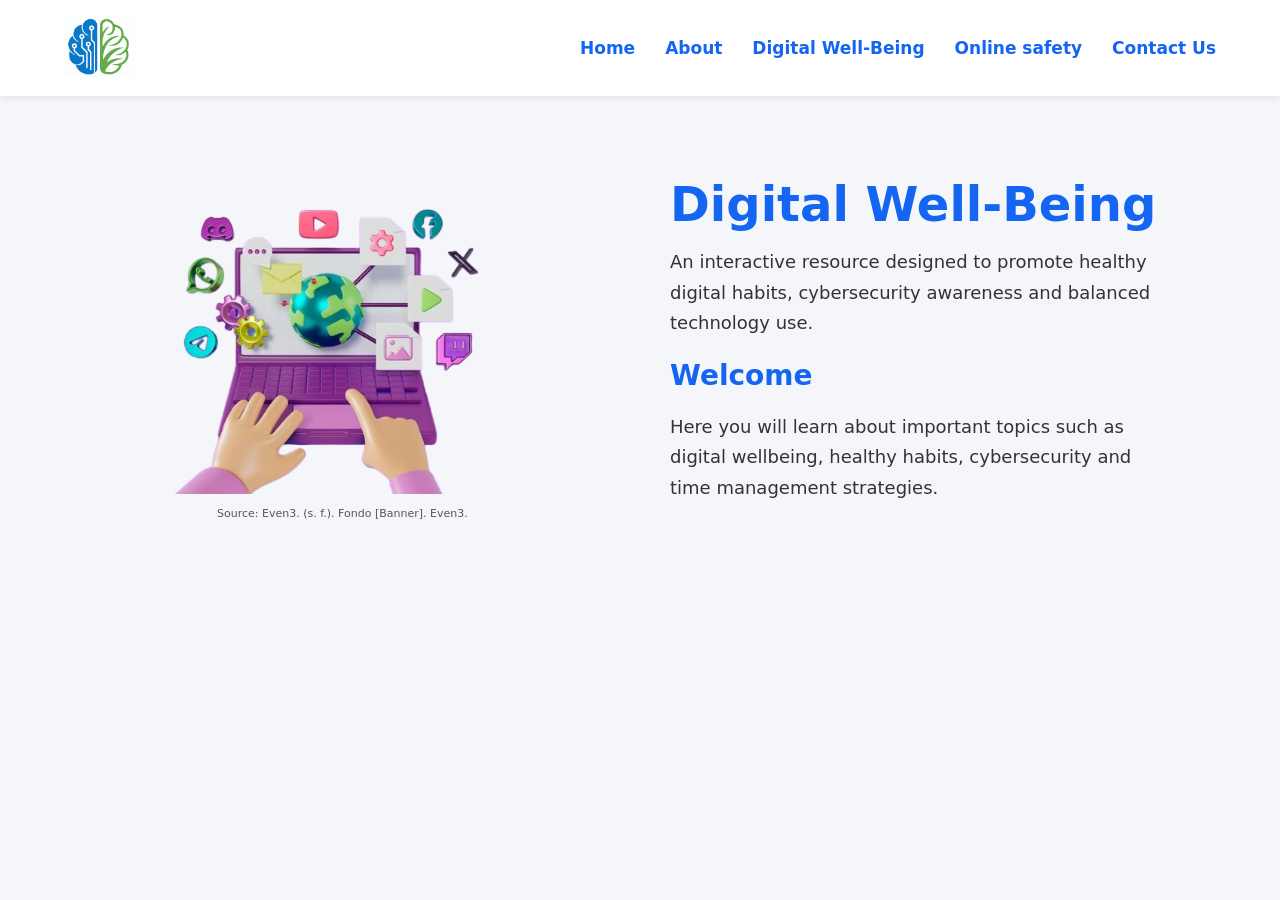
==== index.html @ 3cb7f9da "Add files via upload" ====
<!DOCTYPE html>
<html lang="en">
<head>
<meta charset="UTF-8">
<meta name="viewport" content="width=device-width, initial-scale=1.0">
<title>Digital Well-Being</title>
<link rel="stylesheet" href="styles.css">
</head>

<body>

<header>
<div class="header-container">

<div class="logo">
<img src="imagenes-web/f0b4ffb8-26bf-4693-9f41-32cd80c7.png" alt="Logo de mi web">
</div>

<nav class="menu">
<ul>
<li><a href="index.html">Home</a></li>
<li><a href="about.html#about">About</a></li>
<li><a href="digital.html#digital">Digital Well-Being</a></li>
<li><a href="online.html#online">Online safety</a></li>
<li><a href="contacto.html#contacto">Contact Us</a></li>
</ul>
</nav>

</div>
</header>

<!-- HERO / PORTADA -->
<section class="hero">

<div class="hero-image">
<img src="imagenes-web/Introdduciion-removebg-preview.png" alt="Digital Wellbeing">
  <div class="hero-image">
    <p class="img-reference">
        Source: Even3. (s. f.). Fondo [Banner]. Even3.
    </p>
</div>
</div>

<div class="hero-text">

<h1>Digital Well-Being</h1>

<p>
An interactive resource designed to promote healthy digital habits,
cybersecurity awareness and balanced technology use.
</p>

<h2>Welcome</h2>

<p>
Here you will learn about important topics such as digital wellbeing,
healthy habits, cybersecurity and time management strategies.
</p>

</div>

</section>


</body>
</html>
---- styles.css ----
* {
    padding: 0;
    margin: 0;
    box-sizing: border-box;
    font-family: system-ui, -apple-system, BlinkMacSystemFont, 'Segoe UI', Roboto;
}

body{
    background-color:#f4f6f9;
}

.hero{
    display:flex;
    align-items:center;
    justify-content:center;
    padding:80px 8%;
    gap:60px;
}

/* imagen */
.hero-image{
    flex:1;
}

.hero-image img{
    width:100%;
    max-width:450px;
}

/* texto */
.hero-text{
    flex:1;
}

.hero-text h1{
    font-size:48px;
    color:#1365f2;
    margin-bottom:15px;
}

.hero-text h2{
    font-size:28px;
    color:#1365f2;
    margin-top:20px;
}

.hero-text p{
    font-size:18px;
    color:#333;
    line-height:1.7;
    margin-bottom:20px;
}

/* HEADER */
header {
    background-color: white;
    padding: 15px 5%;
    box-shadow: 0 2px 6px rgba(34, 34, 34, 0.08);

}

/* CONTENEDOR FLEX */
.header-container {
    display: flex;
    align-items: center;
    justify-content: space-between;
}

/* LOGO */
.logo img {
    width: 70px;
    height: auto;
}

/* NAV */
nav {
    display: flex;
    align-items: center;
    gap: 35px;
    margin-left: auto;
}

/* LINKS */
nav a {
    text-decoration: none;
    color: rgb(19, 101, 242);
    font-size: 17px;
    font-weight: 600;
    transition: 0.3s ease;
}

/* HOVER CORRECTO */
nav a:hover {
    color: #0b4edb;
    transform: translateY(-2px);
}

.navbar button {
    width: 90px;
    padding: 7px 0;
    text-align: center;
}

/* MENU LISTA */
.menu ul{
    list-style: none;      /* quita los puntos */
    display: flex;         /* pone el menú horizontal */
    align-items: center;
    gap: 30px;
}

/* ITEMS */
.menu li{
    display: inline;
}

/* TEXTO */
.left-side p,
.right-side p {
    font-size: 18px;
    line-height: 1.8;
    color: #333;   /* ⚫ gris elegante */
    margin-bottom: 25px;
    max-width: 480px;
    letter-spacing: 0.3px;
}


html {
    scroll-behavior: smooth;
}

.about-section{
    padding:150px 8% 60px;
    width:100%;
}

.about-contenido{
    display:flex;
    align-items:center;
    justify-content:space-between;
    gap:60px;
}

/* TEXTO */
.about-texto{
    width:55%;
}

.about-section h2{
    font-size:38px;
    color:#1365f2;
    margin-bottom:20px;
}

.about-section h3{
    font-size:24px;
    color:#1365f2;
    margin-top:25px;
    margin-bottom:10px;
}

.about-section p{
    font-size:18px;
    color:#333;
    line-height:1.8;
}

/* IMAGEN */
.about-imagen{
    width:45%;
    display:flex;
    flex-direction:column;
    align-items:flex-end;
}

.about-imagen img{
    width:480px;
    max-width:100%;
    height:auto;
    border-radius:10px;
}

.img-reference{
    width:480px;
    max-width:100%;
    font-size:11px;
    color:#555;
    margin-top:8px;
    line-height:1.4;
    text-align:left;
}

/* RESPONSIVE */
@media(max-width:800px){

    .about-contenido{
        flex-direction:column;
        text-align:center;
    }

    .about-texto,
    .about-imagen{
        width:100%;
    }

    .about-imagen{
        align-items:center;
        margin-top:30px;
    }

    .img-reference{
        text-align:left;
    }
}

/* ===== ESTILO GENERAL DE TÍTULOS Y TEXTO ===== */

section h2 {
    font-size: 38px;
    color: #1365f2;
    margin-bottom: 20px;
}

section h3 {
    font-size: 24px;
    color: #1365f2;
    margin-top: 30px;
    margin-bottom: 10px;
}

section p {
    font-size: 18px;
    color: #333;
    line-height: 1.8;
}


/* ===== SECCIÓN BIENESTAR DIGITAL ===== */

.BienestarDigital {
    padding: 60px 8% ;
    margin-top: -20px;         /* lo sube un poco */
}

.bienestar-contenido {
    max-width: 1200px;
    width: 100%;
    margin: 0 auto;
    display: flex;
    flex-direction: column;
}

/* ===== IMÁGENES ===== */
.bienestar-imagen {
    display: flex;
    justify-content: center;
    align-items: flex-start;
    gap: 40px;
    flex-wrap: wrap;
    margin-top: 60px;
    padding: 0 40px;   /*separa de los bordes */
}

.bienestar-imagen img {
    width: 400px;              /* tamaño un poco mayor */
    height: auto;
}



/* ===== RESPONSIVE ===== */

@media (max-width: 768px) {

    .header-container{
        flex-direction: column;
        text-align: center;
    }

    nav{
        flex-direction: column;
        gap: 10px;
    }

    .split-section{
        flex-direction: column;
        text-align: center;
    }

    .inicio-contenido,
    .bienestar-contenido,
    .habitos-contenido,
    .ciberseguridad-contenido{
        flex-direction: column;
        text-align: center;
    }

    .habitos-imagen{
        gap: 40px;
        margin-top: 40px;
    }

}

/* ===== SECCIÓN HABITOS ===== */

.healthy-habits {
    padding: 80px 8%;
}

.habitos-contenido {
    max-width: 1200px;
    margin: 0 auto;
    display: flex;
    align-items: flex-start;   /* importante para que no se centren verticalmente */
    gap: 60px;
}

/* TEXTO */
.habitos-texto {
    width: 60%;
}

/* IMÁGENES */
.habitos-imagen {
    width: 70%;
    display: flex;
    flex-direction: column;   /*  una debajo de la otra */
    align-items: center;      /* centradas */
    gap: 60px;                /* espacio entre ellas */
    margin-top: 90px; 
}

.habitos-imagen img {
    width: 350px;
    max-width: 100%;
    height: auto;
    border-radius: 12px;
}
/* ===== RESPONSIVE GENERAL ===== */

@media (max-width: 900px) {
    .doble-bloque {
        flex-direction: column;
        align-items: center;
        text-align: center;
    }

    .vertical-line {
        display: none; /* ocultamos línea en móvil */
    }

    .columna {
        width: 100%;
    }
}

.video-section{
text-align:center;
padding:80px 8%;
}

.video-container{
display:flex;
justify-content:center;
margin-top:30px;
}

.video-container iframe{
max-width:100%;
border-radius:12px;
}


/* ===== SECCIÓN CIBERSEGURIDAD ===== */

.Cybersecurity {
    padding: 80px 8%;
}

.ciberseguridad-contenido {
    max-width: 1200px;
    margin: 0 auto;
    display: flex;
    align-items: center;   /* centra verticalmente */
    justify-content: space-between;
    gap: 60px;
}

/* TEXTO */
.ciberseguridad-texto {
    width: 60%;
}

/* IMAGEN */
.ciberseguridad-imagen {
    width: 40%;
    display: flex;
    justify-content: center;
}

.ciberseguridad-imagen img {
    width: 400px;
    max-width: 100%;
    height: auto;
    border-radius: 15px;
}

/* RESPONSIVE */
@media (max-width: 900px) {
    .ciberseguridad-contenido {
        flex-direction: column;
        text-align: center;
    }

    .ciberseguridad-texto,
    .ciberseguridad-imagen {
        width: 100%;
    }

    .ciberseguridad-imagen {
        margin-top: 40px;
    }
}

/* ===== SECCIÓN Cuestionario ===== */
.test-bienestar {
    padding: 100px 8% 100px;
    background-color: #ffffff;
    text-align: center;
}

.test-bienestar p {
    font-weight: 600;
    margin-top: 25px;
}

.test-bienestar label {
    display: block;
    margin: 5px 0;
}

.test-bienestar button {
    padding: 12px 30px;
    background-color: #1365f2;
    color: white;
    border: none;
    border-radius: 8px;
    cursor: pointer;
}

.test-bienestar button:hover {
    background-color: #0b4edb;
}

#resultadoTest {
    margin-top: 30px;
    font-size: 20px;
    color: #1365f2;
}

/* ===== Tabla ===== */
.tabla-estudio {
    width: 100%;
    max-width: 800px;
    border-collapse: collapse;
    margin: 30px auto;
    background: white;
    box-shadow: 0 4px 10px rgba(0,0,0,0.05);
}

.tabla-estudio th {
    background-color: #1365f2;
    color: white;
    padding: 12px;
}

.tabla-estudio td {
    padding: 12px;
    border: 1px solid #ddd;
    text-align: center;
}

.tabla-estudio tr:nth-child(even) {
    background-color: #f4f6f9;
}


.calculadora-estudio {
    max-width: 600px;
    margin: 40px auto;
    text-align: center;
}

.calculadora-estudio input {
    padding: 8px;
    width: 120px;
    margin: 10px;
}

.calculadora-estudio button {
    padding: 8px 20px;
    background-color: #1365f2;
    color: white;
    border: none;
    border-radius: 6px;
    cursor: pointer;
}

.calculadora-estudio button:hover {
    background-color: #0b4edb;
}

#resultadoEstudio {
    margin-top: 20px;
    font-weight: 600;
    color: #333;
}
.tiempo-contenido {
    max-width: 1200px;
    margin: 0 auto;
}

.tiempo-texto {
    max-width: 900px;
    margin: 0 auto;
}

/* ===== production ===== */
.digital-tools {
    padding: 60px 8%;
}

.digital-tools-texto {
    max-width: 2000px;   /* controla el ancho */
}

.digital-tools h2 {
    font-size: 38px;
    color: #1365f2;
    margin-bottom: 20px;
}

.digital-tools p {
    font-size: 18px;
    line-height: 1.8;
    color: #333;
}

.tiempo-imagen {
    display: flex;
    justify-content: center;  /* centra horizontal */
    align-items: center;      /* centra vertical si hay altura */
    margin-top: 40px;         /* espacio arriba */
}

.tiempo-imagen img {
    width: 400px;      /* tamaño controlado */
    max-width: 100%;
    height: auto;
}

/*===== Tabla ===== */

.consejos-section {
    padding: 40px 8% 80px 8%;
    text-align: center;
}

.tarjetas-contenedor {
    display: flex;
    justify-content: center;
    gap: 30px;
    flex-wrap: wrap;
    margin-top: 40px;
}

.tarjeta {
    background: white;
    width: 220px;
    height: 140px;
    display: flex;
    align-items: center;
    justify-content: center;
    border-radius: 12px;
    box-shadow: 0 4px 12px rgba(0,0,0,0.08);
    cursor: pointer;
    transition: 0.3s ease;
}

.tarjeta:hover {
    transform: translateY(-8px);
    box-shadow: 0 8px 20px rgba(0,0,0,0.15);
    background-color: #1365f2;
    color: white;
}

.mensaje-consejo {
    margin-top: 40px;
    font-size: 18px;
    font-weight: 500;
    color: #333;
}

/*===== redes sociales ===== */
.social-media {
    padding: 90px 8%;
}

.redes-texto {
    max-width: 900px;
    margin-left: 8%;
    text-align: left;
}

/* GRID 2x2 */
.redes-imagen {
    margin-top: 90px;
    display: grid;
    grid-template-columns: repeat(2, 1fr); /* 2 arriba, 2 abajo */
    gap: 40px;
    justify-items: center;
}

/* BLOQUE IMAGEN */
.bloque-imagen {
    display: flex;
    flex-direction: column;
    align-items: center;
    max-width: 260px;
}

/* IMAGEN MÁS GRANDE */
.bloque-imagen img {
    width: 260px;
    height: 200px;
    object-fit: cover;
    border-radius: 12px;
}

/* TEXTO SOURCE DEBAJO */
.img-reference {
    margin-top: 8px;
    font-size: 11px;
    color: #555;
    text-align: center;
    word-break: break-word;
}

@media (max-width: 900px) {
    .redes-imagen {
        grid-template-columns: repeat(2, 1fr);
    }
}

@media (max-width: 500px) {
    .redes-imagen {
        grid-template-columns: 1fr;
    }
}



/* ===== FINAL EVALUATION ===== */

.evaluacion-final{
padding:80px 8%;
max-width:900px;
margin:auto;
background-color: #ffffff;
}

.evaluacion-final h3{
margin-top:30px;
}

.evaluacion-final button{
padding:10px 20px;
background:#1365f2;
color:white;
border:none;
border-radius:6px;
cursor:pointer;
}

.evaluacion-final button:hover{
background:#0b4edb;
}

#resultadoFinal{
margin-top:30px;
padding:20px;
background:#f4f6f9;
border-radius:10px;
}


/* ===== FOOTER ===== */

footer{
text-align:center;
padding:30px;
background:#111;
color:white;
margin-top:60px;
}

/*====== contacto====== */

.contact-section {
    padding: 80px 8%;
    max-width: 800px;
}

.contact-section form {
    display: flex;
    flex-direction: column;
    gap: 15px;
    margin-top: 30px;
}

.contact-section input,
.contact-section textarea {
    padding: 10px;
    border-radius: 8px;
    border: 1px solid #ccc;
    font-family: inherit;
}

.contact-section textarea {
    resize: vertical;
}

.contact-section button {
    padding: 10px;
    background-color: #1365f2;
    color: white;
    border: none;
    border-radius: 6px;
    cursor: pointer;
}

.contact-section button:hover {
    background-color: #0b4edb;
}

#mensajeConfirmacion {
    margin-top: 20px;
    padding: 15px;
    border-radius: 8px;
    background-color: #f4f6f9;
    font-weight: 500;
}

@media (max-width: 768px) {

    .header-container{
        flex-direction: column;
        text-align: center;
    }

    .navbar{
        flex-direction: column;
        gap: 10px;
    }

    .split-section{
        flex-direction: column;
        text-align: center;
    }

    .inicio-contenido,
    .bienetar-contenido,
    .habitos-contenido,
    .ciberseguridad-contenido,
    .redes-contenido{
        flex-direction: column;
        text-align: center;
    }

    .redes-imagen img{
        width: 90%;
        margin-bottom: 10px;
    }

    img{
        max-width: 100%;
        height: auto;
    }

}

:root{
    --color-principal:#0b4edb;
    --color-texto:#333;
}

h1,h2,h3,h4,h5,h6{
    color: var(--color-principal);
}

p{
    color: var(--color-texto);
}
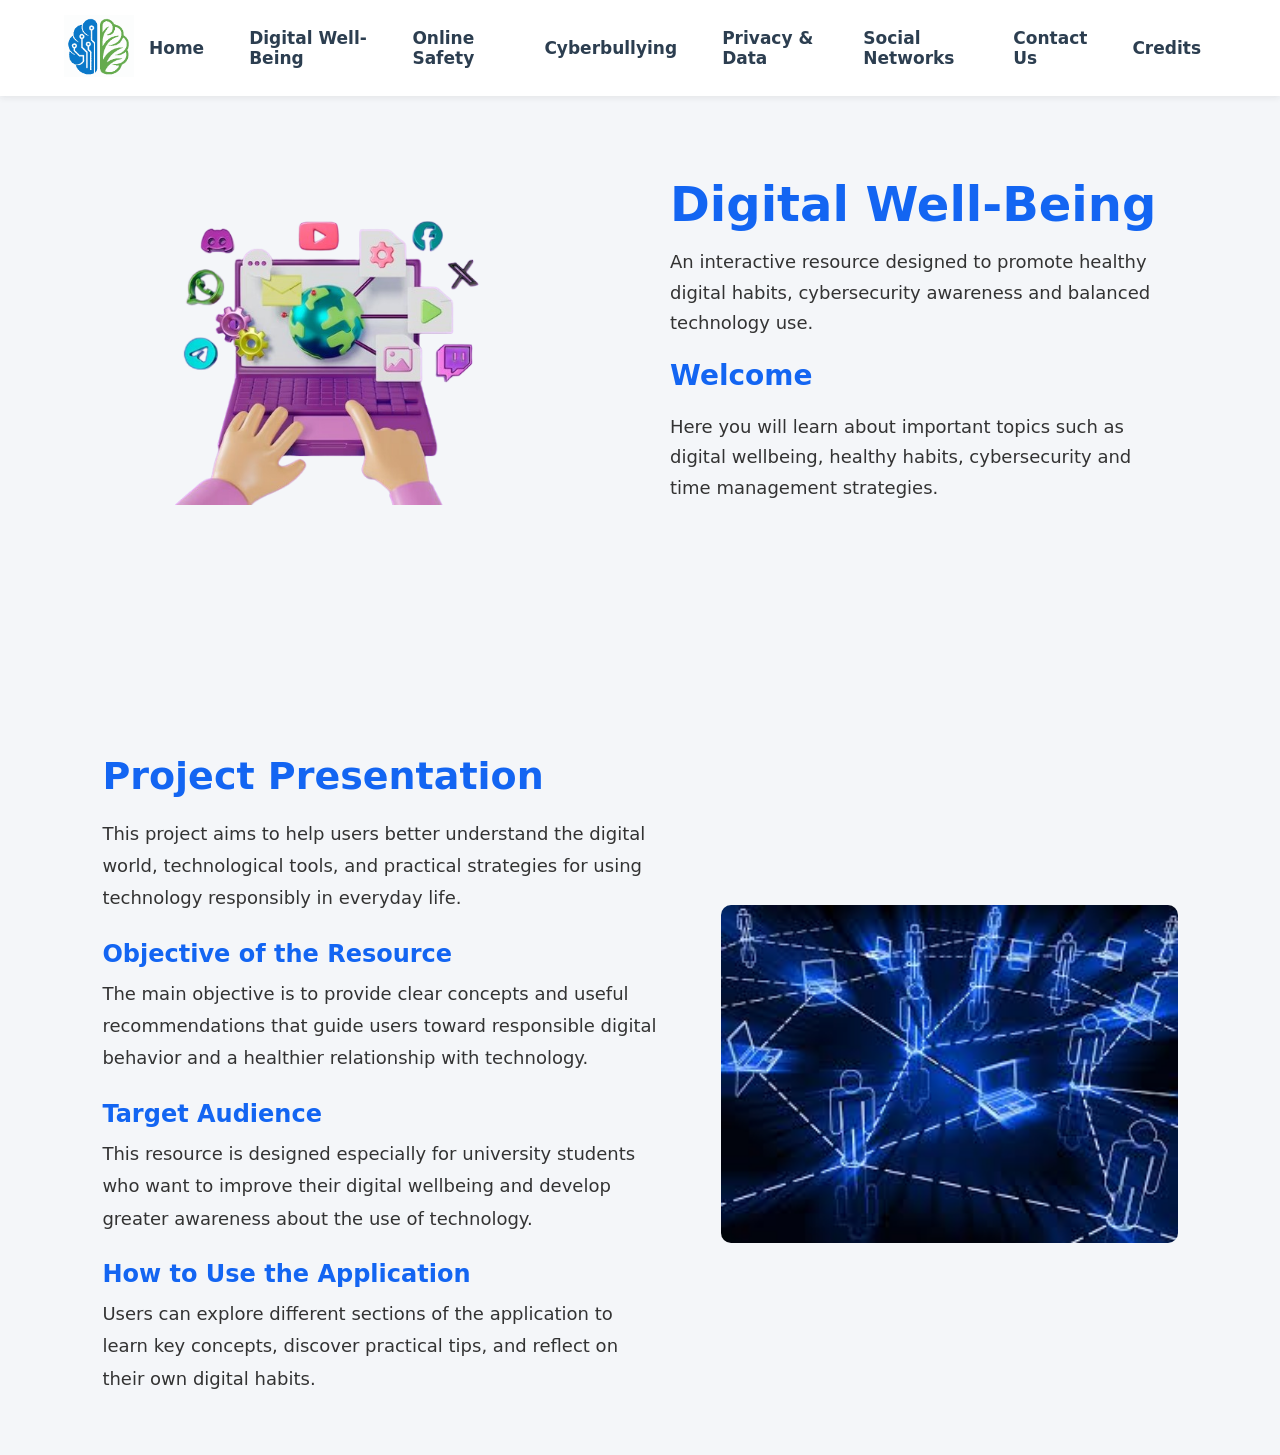
==== commit 936549cd: "Add files via upload" ====
--- a/index.html
+++ b/index.html
@@ -18,16 +18,83 @@
 
 <nav class="menu">
 <ul>
-<li><a href="index.html">Home</a></li>
-<li><a href="about.html#about">About</a></li>
-<li><a href="digital.html#digital">Digital Well-Being</a></li>
-<li><a href="online.html#online">Online safety</a></li>
-<li><a href="contacto.html#contacto">Contact Us</a></li>
+
+<li class="has-submenu">
+<a href="#">Home</a>
+    <ul class="submenu">
+        <li><a href="index.html#welcome">Welcome</a></li>
+        <li><a href="index.html#presentation">Project Presentation</a></li>
+    </ul>
+</li>
+
+<li class="has-submenu">
+    <a href="#">Digital Well-Being</a>
+<ul class="submenu">
+    <li><a href="digital.html#digital-wellbeing">What is digital wellbeing?</a></li>
+    <li><a href="digital.html#healthy-habits">Healthy Habits</a></li>
+    <li><a href="digital.html#digital-tools">Digital tools for productivity</a></li>
+</ul>
+</li>
+
+<li class="has-submenu">
+    <a href="#">Online Safety</a>
+    <ul class="submenu">
+        <li><a href="online.html#cybersecurity">Cybersecurity</a></li>
+        <li><a href="online.html#self-test">Digital Wellbeing Self Test</a></li>
+    </ul>
+</li>
+
+<li class="has-submenu">
+    <a href="#">Cyberbullying</a>
+    <ul class="submenu">
+        <li><a href="Ciberacoso.html#what-is-cyberbullying">What is cyberbullying?</a></li>
+        <li><a href="Ciberacoso.html#cyberbullying">Cyberbullying</a></li>
+    </ul>
+</li>
+
+<li class="has-submenu">
+    <a href="#">Privacy & Data</a>
+    <ul class="submenu">
+        <li><a href="Privacidaddatos.html#personal-data">What is personal data?</a></li>
+        <li><a href="Privacidaddatos.html#data-protection-webinar">Webinar: Best practices in data protection</a></li>
+    </ul>
+</li>
+
+
+<li class="has-submenu">
+    <a href="#">Social Networks</a>
+    <ul class="submenu">
+        <li><a href="redes.html#social-media-use">Responsible use</a></li>
+        <li><a href="redes.html#self-assessment">Final Self-Assessment</a></li>
+    </ul>
+</li>
+
+<li><a href="contacto.html">Contact Us</a></li>
+<li><a href="creditos.html">Credits</a></li>
+
 </ul>
 </nav>
 
 </div>
 </header>
+
+<script>
+document.querySelectorAll('.has-submenu > a').forEach(menu => {
+    menu.addEventListener('click', function(e) {
+        e.preventDefault();
+
+        // cerrar otros
+        document.querySelectorAll('.has-submenu').forEach(item => {
+            if(item !== this.parentElement){
+                item.classList.remove('active');
+            }
+        });
+
+        // abrir este
+        this.parentElement.classList.toggle('active');
+    });
+});
+</script>
 
 <!-- HERO / PORTADA -->
 <section class="hero">
@@ -35,9 +102,6 @@
 <div class="hero-image">
 <img src="imagenes-web/Introdduciion-removebg-preview.png" alt="Digital Wellbeing">
   <div class="hero-image">
-    <p class="img-reference">
-        Source: Even3. (s. f.). Fondo [Banner]. Even3.
-    </p>
 </div>
 </div>
 
@@ -50,7 +114,7 @@
 cybersecurity awareness and balanced technology use.
 </p>
 
-<h2>Welcome</h2>
+<h2 id="welcome">Welcome</h2>
 
 <p>
 Here you will learn about important topics such as digital wellbeing,
@@ -61,6 +125,55 @@
 
 </section>
 
+<section id="about" class="about-section">
 
+<div class="about-contenido">
+
+<div class="about-texto">
+
+<h2 id="presentation">Project Presentation</h2>
+
+<p>
+This project aims to help users better understand the digital world, technological tools,
+and practical strategies for using technology responsibly in everyday life.
+</p>
+
+<h3>Objective of the Resource</h3>
+
+<p>
+The main objective is to provide clear concepts and useful recommendations that guide
+users toward responsible digital behavior and a healthier relationship with technology.
+</p>
+
+<h3>Target Audience</h3>
+
+<p>
+This resource is designed especially for university students who want to improve
+their digital wellbeing and develop greater awareness about the use of technology.
+</p>
+
+<h3>How to Use the Application</h3>
+
+<p>
+Users can explore different sections of the application to learn key concepts,
+discover practical tips, and reflect on their own digital habits.
+</p>
+
+</div>
+
+<div class="about-imagen">
+<img src="imagenes-web/images.jpg" alt="Project image">
+</div>
+
+</div>
+
+</section>
+</header>
+
+<head>
+    <meta charset="UTF-8">
+    <meta name="viewport" content="width=device-width, initial-scale=1.0">
+    <title>Mi página</title>
+</head>
 </body>
-</html>+</html>
--- a/styles.css
+++ b/styles.css
@@ -126,6 +126,67 @@
 }
 
 
+/* CONTENEDOR PRINCIPAL */
+.menu ul {
+    list-style: none;
+    margin: 0;
+    padding: 0;
+    display: flex; /* 👈 horizontal */
+    gap: 15px;
+}
+
+/* ITEMS PRINCIPALES */
+.menu ul li {
+    position: relative;
+}
+
+/* LINKS */
+.menu a {
+    text-decoration: none;
+    padding: 10px 15px;
+    color: #2c3e50; /* color normal */
+    background: none; /* quitamos el cuadro */
+    border-radius: 0;
+    display: block;
+    transition: 0.3s;
+}
+
+/* HOVER (opcional) */
+.menu a:hover {
+    color: #3498db;
+}
+
+/* ACTIVO (cuando haces click) */
+.menu a.active {
+    color: #2c3e50;; /* color cuando seleccionas */
+    font-weight: bold;
+}
+/* HOVER */
+.menu a:hover {
+    background: #34495e;
+}
+
+.menu .submenu {
+    display: none !important; /* fuerza ocultar */
+    position: absolute;
+    top: 100%;
+    left: 0;
+    background: white;
+    padding: 10px;
+    border-radius: 8px;
+    min-width: 180px;
+    z-index: 1000;
+}
+
+/* SOLO SE MUESTRA CUANDO HACES CLICK */
+.menu .has-submenu.active .submenu {
+    display: block !important;
+}
+
+
+
+
+
 html {
     scroll-behavior: smooth;
 }
@@ -251,6 +312,20 @@
     flex-direction: column;
 }
 
+.BienestarDigital iframe {
+    display: block;
+    margin: 40px auto;
+    max-width: 100%;
+    border-radius: 10px;
+}
+
+.tarjeta {
+    background: white;
+    border-radius: 12px;
+    padding: 20px;
+    box-shadow: 0 4px 10px rgba(0,0,0,0.1);
+}
+
 /* ===== IMÁGENES ===== */
 .bienestar-imagen {
     display: flex;
@@ -372,6 +447,13 @@
 border-radius:12px;
 }
 
+.video-section iframe {
+    display: block;
+    margin: 30px auto;
+    width: 80%;         /* ocupa el centro */
+    max-width: 700px;   /* no se hace gigante */
+    height: 400px;
+}
 
 /* ===== SECCIÓN CIBERSEGURIDAD ===== */
 
@@ -603,63 +685,85 @@
     color: #333;
 }
 
-/*===== redes sociales ===== */
+@media (max-width: 900px) {
+    .redes-imagen {
+        grid-template-columns: repeat(2, 1fr);
+    }
+}
+
+@media (max-width: 500px) {
+    .redes-imagen {
+        grid-template-columns: 1fr;
+    }
+}
+
+
+* {
+    box-sizing: border-box;
+}
+
+/* ===== REDES SOCIALES ===== */
+
 .social-media {
-    padding: 90px 8%;
-}
-
-.redes-texto {
+    padding: 80px 20px;
+}
+
+/* CONTENEDOR PRINCIPAL */
+.social-media-contenido {
+    max-width: 1200px;
+    margin: 0 auto;
+    padding: 0 20px;
+    
+}
+
+/* TEXTO */
+.social-media-texto {
+    width: 100%;
     max-width: 900px;
-    margin-left: 8%;
-    text-align: left;
-}
-
-/* GRID 2x2 */
+    margin: 0 auto;
+    line-height: 1.6;
+}
+
+/* TÍTULOS */
+.social-media h2 {
+    text-align: center;
+    margin-bottom: 20px;
+}
+
+/* ===== IMÁGENES ===== */
+
 .redes-imagen {
-    margin-top: 90px;
+    margin-top: 60px;
     display: grid;
-    grid-template-columns: repeat(2, 1fr); /* 2 arriba, 2 abajo */
-    gap: 40px;
+    grid-template-columns: repeat(2, 1fr);
+    gap: 30px;
     justify-items: center;
-}
-
-/* BLOQUE IMAGEN */
-.bloque-imagen {
-    display: flex;
-    flex-direction: column;
     align-items: center;
-    max-width: 260px;
-}
-
-/* IMAGEN MÁS GRANDE */
-.bloque-imagen img {
-    width: 260px;
+    padding: 0 20px;
+}
+
+/* IMÁGENES */
+.redes-imagen img {
+    width: 100%;
+    max-width: 280px;
     height: 200px;
     object-fit: cover;
     border-radius: 12px;
 }
 
-/* TEXTO SOURCE DEBAJO */
-.img-reference {
-    margin-top: 8px;
-    font-size: 11px;
-    color: #555;
-    text-align: center;
-    word-break: break-word;
-}
+/* ===== RESPONSIVE ===== */
 
 @media (max-width: 900px) {
     .redes-imagen {
-        grid-template-columns: repeat(2, 1fr);
-    }
-}
-
-@media (max-width: 500px) {
+        grid-template-columns: 1fr 1fr;
+    }
+}
+
+@media (max-width: 600px) {
     .redes-imagen {
         grid-template-columns: 1fr;
     }
 }
-
 
 
 /* ===== FINAL EVALUATION ===== */
@@ -802,4 +906,256 @@
 
 p{
     color: var(--color-texto);
-}+}
+
+/* ===== Cyberbullying ===== */
+
+.cyberbullying-section {
+    padding: 80px 8%; 
+}
+
+/* CONTENEDOR INTERNO (CLAVE) */
+.cyberbullying-contenido {
+    max-width: 1200px;
+    margin: 0 auto;  
+}
+
+/* LISTA */
+.cyberbullying-section ul {
+    list-style: none;
+    padding-left: 0;
+}
+
+/* BOTONES */
+.ejemplos-container {
+    margin-top: 20px;
+}
+
+.ejemplos-container button {
+    padding: 10px 20px;
+    margin: 10px;
+    background-color: #1365f2;
+    color: white;
+    border: none;
+    border-radius: 8px;
+    cursor: pointer;
+}
+
+.ejemplos-container button:hover {
+    background-color: #0b4edb;
+}
+
+/* TEXTO RESULTADO */
+.mensaje-ejemplo {
+    margin-top: 20px;
+    font-size: 18px;
+    color: #333;
+}
+
+/* ===== IMÁGENES CYBERBULLYING ===== */
+
+.ciberacoso-imagen {
+    display: flex;
+    justify-content: center; /* centra horizontal */
+    margin: 40px 0;
+}
+
+.ciberacoso-imagen img {
+    width: 400px;       /* mismo tamaño */
+    max-width: 100%;
+    height: 250px;      /* mismo alto */
+    object-fit: cover;  /* evita deformación */
+    border-radius: 12px;
+}
+
+.video-section iframe {
+    display: block;
+    margin: 40px auto; /* centra */
+    width: 560px;
+    max-width: 100%;
+    height: 315px;
+}
+
+/* PARA CELULARES */
+@media (max-width: 768px) {
+
+    .menu ul {
+        flex-direction: column; /* menú vertical */
+        align-items: center;
+    }
+
+    .menu a {
+        width: 100%;
+        text-align: center;
+    }
+
+}
+
+/* ===== PRIVACY & DATA ===== */
+
+* {
+    margin: 0;
+    padding: 0;
+    box-sizing: border-box;
+}
+
+/* Evita scroll horizontal raro */
+body {
+    overflow-x: hidden;
+    font-family: Arial, sans-serif;
+}
+
+/* ===== PRIVACY & DATA ===== */
+
+.privacy-section {
+    padding: 80px 20px;
+}
+
+/* CONTENEDOR PRINCIPAL */
+.privacy-contenido {
+    max-width: 1200px;
+    margin: 0 auto;
+    padding: 0 20px;
+}
+
+/* TEXTO */
+.privacy-texto {
+    max-width: 900px;
+    margin: 0 auto;
+    padding: 0 20px;
+    line-height: 1.6;
+}
+
+/* IMAGEN CENTRADA */
+.privacy-imagen {
+    display: flex;
+    justify-content: center;
+    align-items: center;
+    margin: 40px 0;
+    padding: 0 20px;
+}
+
+.privacy-imagen img {
+    height: 350px;
+    width: auto;
+    max-width: 100%;
+    border-radius: 12px;
+}
+
+/* VIDEO CENTRADO */
+.video-section {
+    padding: 40px 20px;
+}
+
+.video-section iframe {
+    display: block;
+    margin: 40px auto;
+    width: 560px;
+    max-width: 100%;
+    height: 315px;
+    border-radius: 10px;
+}
+
+
+
+/* ===== CREDITOS ===== */
+.creditos {
+    padding: 40px;
+    background-color: #f4f6f8;
+}
+
+.creditos-contenido {
+    max-width: 900px;
+    margin: auto;
+}
+
+.creditos h2 {
+    margin-top: 30px;
+    color: #0b4edb;
+}
+
+.creditos ul {
+    margin-top: 10px;
+    padding-left: 20px;
+}
+
+.creditos li {
+    margin-bottom: 8px;
+    line-height: 1.5;
+    color: #333;
+}
+
+html {
+    scroll-behavior: smooth;
+}
+
+
+/* PARA CELULARES */
+@media (max-width: 768px) {
+
+    .menu ul {
+        flex-direction: column; /* menú vertical */
+        align-items: center;
+    }
+
+    .menu a {
+        width: 100%;
+        text-align: center;
+    }
+
+}
+
+
+/* ===== JUEGO PRIVACIDAD ===== */
+
+.juego-privacidad{
+    padding:60px 8%;
+    text-align:center;
+    background:#f4f6f9;
+    border-radius:15px;
+    margin-top:60px;
+}
+
+.pregunta{
+    max-width:800px;
+    margin:20px auto;
+    font-size:18px;
+    line-height:1.7;
+}
+
+.botones-juego{
+    display:flex;
+    flex-direction:column;
+    align-items:center;
+    gap:15px;
+    margin-top:30px;
+}
+
+.botones-juego button{
+    width:100%;
+    max-width:500px;
+    padding:14px 20px;
+    border:none;
+    border-radius:10px;
+    background:#1365f2;
+    color:white;
+    cursor:pointer;
+    transition:0.3s;
+    font-size:16px;
+}
+
+.botones-juego button:hover{
+    background:#0b4edb;
+    transform:translateY(-3px);
+}
+
+#mensajeJuego{
+    margin-top:25px;
+    font-size:18px;
+    font-weight:600;
+    color:#333;
+}
+
+
+
+
